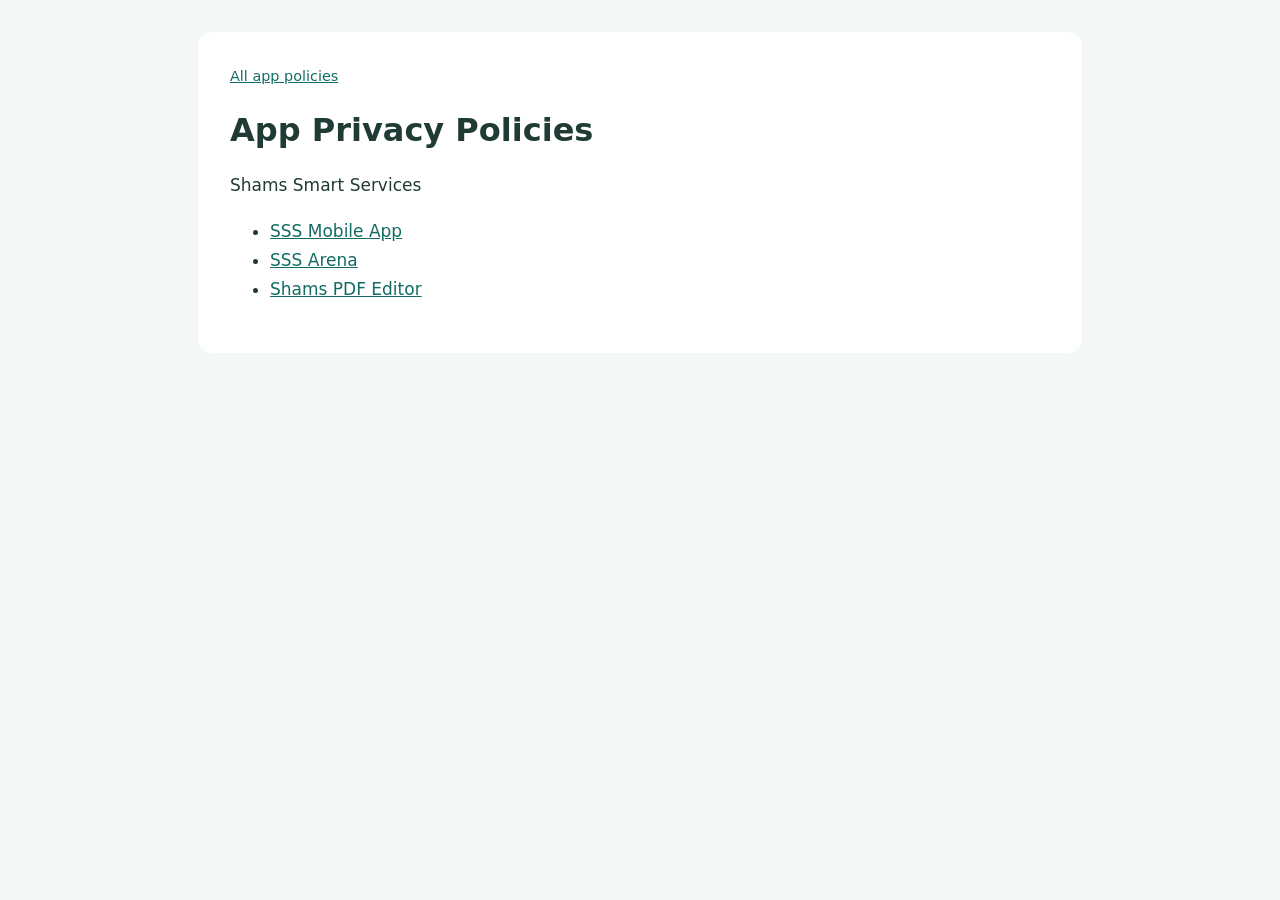
==== index.html @ ca3dd22c "Add files via upload" ====
<!doctype html><html lang="en"><head><meta charset="utf-8"><meta name="viewport" content="width=device-width,initial-scale=1"><title>Shams Smart Services — App Privacy Policies</title><link rel="stylesheet" href="style.css"></head><body><main><nav><a href="index.html">All app policies</a></nav><h1>App Privacy Policies</h1><p>Shams Smart Services</p><ul><li><a href="sss-mobile-app.html">SSS Mobile App</a></li><li><a href="sss-arena.html">SSS Arena</a></li><li><a href="shams-pdf-editor.html">Shams PDF Editor</a></li></ul></main></body></html>
---- style.css ----
body{margin:0;background:#f3f7f6;color:#203b35;font:17px/1.7 system-ui,sans-serif}main{max-width:820px;margin:32px auto;padding:32px;background:#fff;border-radius:14px}h1{font-size:2rem;line-height:1.25}h2{font-size:1.35rem;margin-top:30px}h3{font-size:1.1rem}a{color:#126b64;overflow-wrap:anywhere}nav{font-size:.9rem}footer{margin-top:32px;border-top:1px solid #ddd;padding-top:15px;color:#52645f}@media(max-width:600px){main{margin:0;padding:20px;border-radius:0}}
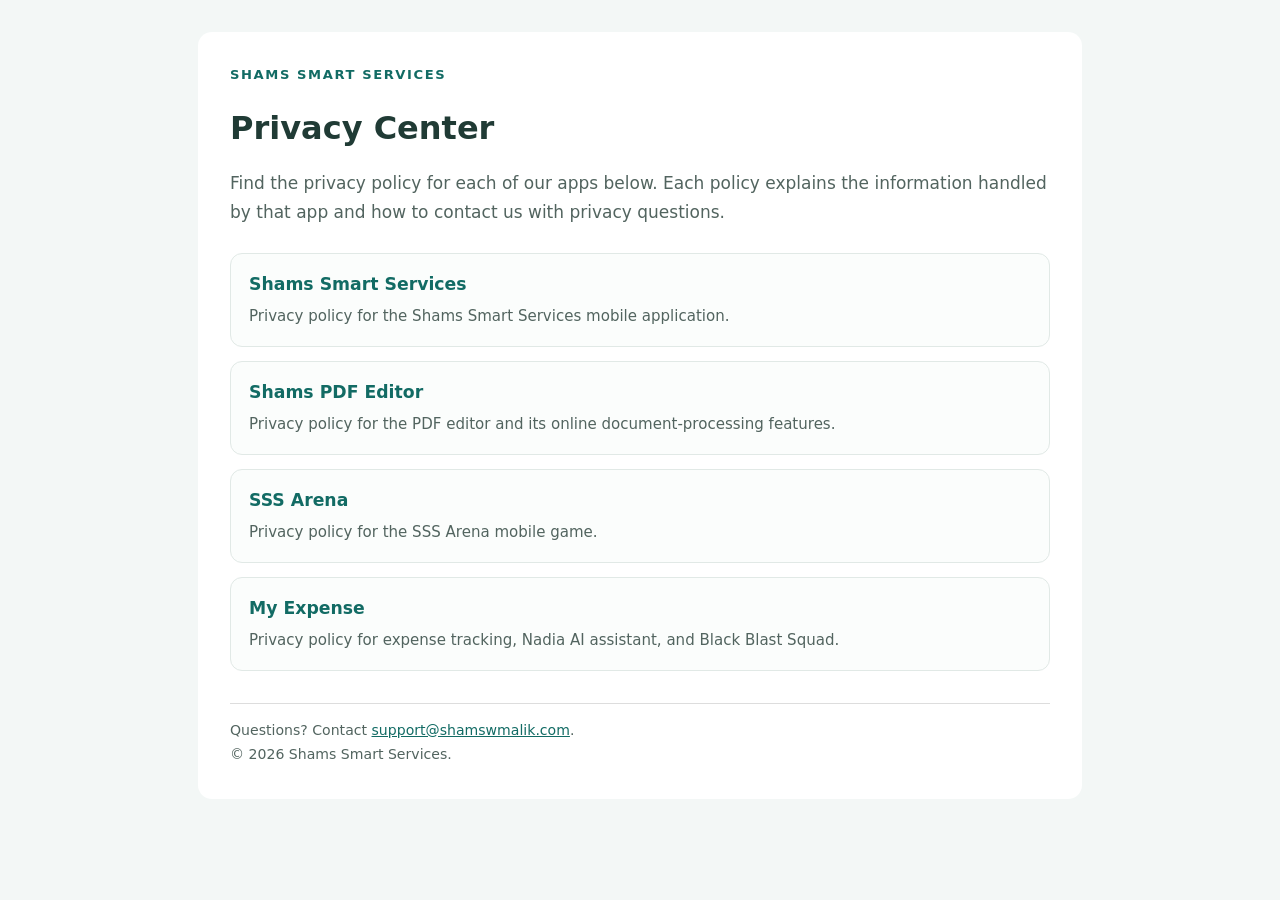
==== commit dda78a0a: "Create central Shams Apps Privacy Center" ====
--- a/index.html
+++ b/index.html
@@ -1 +1,34 @@
-<!doctype html><html lang="en"><head><meta charset="utf-8"><meta name="viewport" content="width=device-width,initial-scale=1"><title>Shams Smart Services — App Privacy Policies</title><link rel="stylesheet" href="style.css"></head><body><main><nav><a href="index.html">All app policies</a></nav><h1>App Privacy Policies</h1><p>Shams Smart Services</p><ul><li><a href="sss-mobile-app.html">SSS Mobile App</a></li><li><a href="sss-arena.html">SSS Arena</a></li><li><a href="shams-pdf-editor.html">Shams PDF Editor</a></li></ul></main></body></html>+<!doctype html>
+<html lang="en">
+<head>
+  <meta charset="utf-8">
+  <meta name="viewport" content="width=device-width, initial-scale=1">
+  <meta name="description" content="Official privacy policies for apps by Shams Smart Services.">
+  <title>Shams Smart Services — Privacy Center</title>
+  <link rel="stylesheet" href="style.css">
+  <style>
+    .intro{color:#52645f;margin-bottom:26px}
+    .apps{list-style:none;padding:0;margin:0;display:grid;gap:14px}
+    .apps li{border:1px solid #e1e9e6;border-radius:12px;padding:16px 18px;background:#fbfdfc}
+    .apps a{font-weight:700;text-decoration:none;font-size:1.08rem}
+    .apps a:hover{text-decoration:underline}
+    .apps p{margin:5px 0 0;color:#52645f;font-size:.94rem}
+    .brand{font-size:.82rem;letter-spacing:.12em;text-transform:uppercase;color:#126b64;font-weight:700}
+    footer{font-size:.88rem}
+  </style>
+</head>
+<body>
+  <main>
+    <div class="brand">Shams Smart Services</div>
+    <h1>Privacy Center</h1>
+    <p class="intro">Find the privacy policy for each of our apps below. Each policy explains the information handled by that app and how to contact us with privacy questions.</p>
+    <ul class="apps">
+      <li><a href="sss-mobile-app.html">Shams Smart Services</a><p>Privacy policy for the Shams Smart Services mobile application.</p></li>
+      <li><a href="shams-pdf-editor.html">Shams PDF Editor</a><p>Privacy policy for the PDF editor and its online document-processing features.</p></li>
+      <li><a href="sss-arena.html">SSS Arena</a><p>Privacy policy for the SSS Arena mobile game.</p></li>
+      <li><a href="my-expense.html">My Expense</a><p>Privacy policy for expense tracking, Nadia AI assistant, and Black Blast Squad.</p></li>
+    </ul>
+    <footer>Questions? Contact <a href="mailto:support@shamswmalik.com">support@shamswmalik.com</a>.<br>© 2026 Shams Smart Services.</footer>
+  </main>
+</body>
+</html>
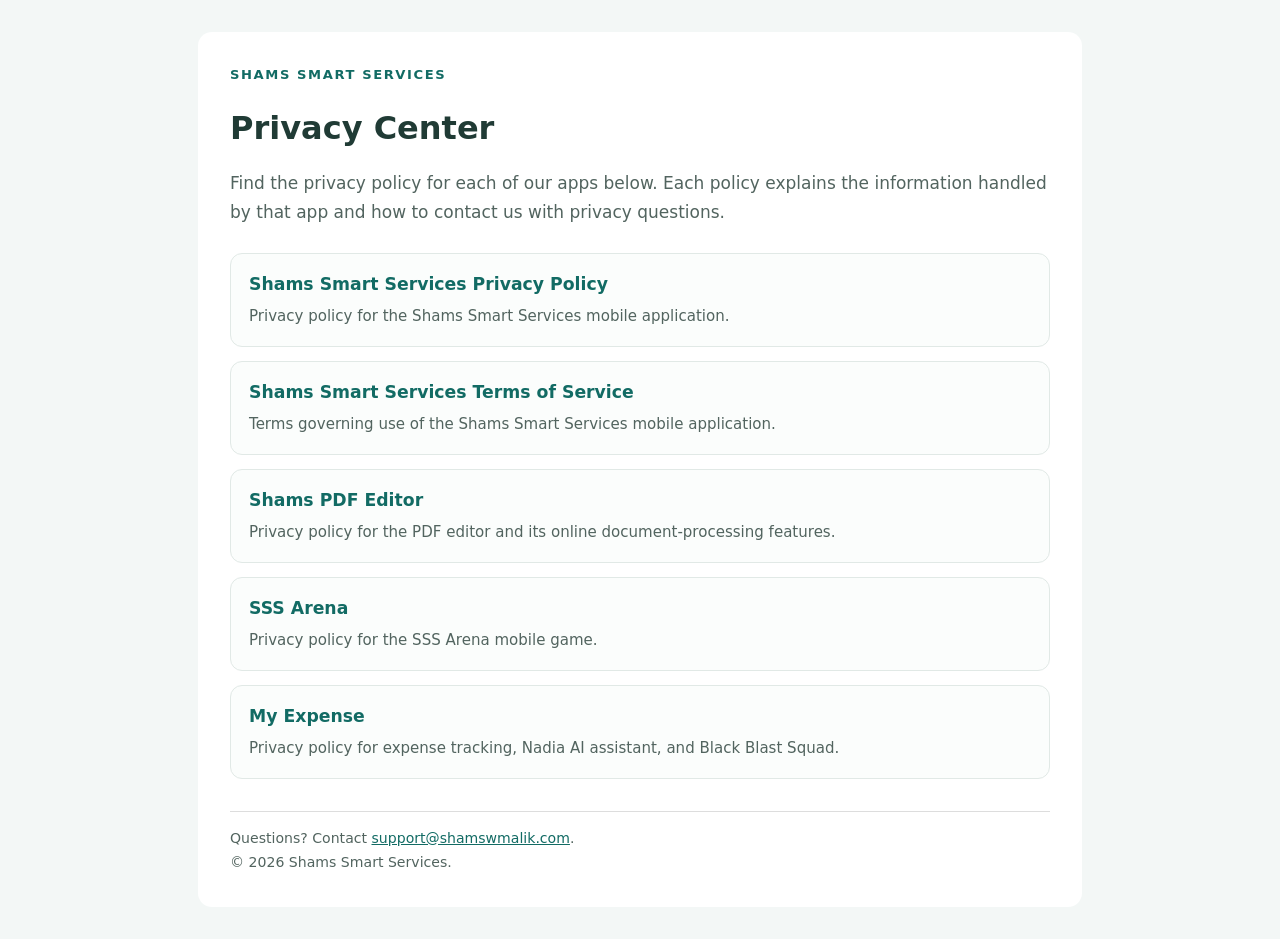
==== commit b4f438ee: "Add SSS Mobile App Terms link to policy index" ====
--- a/index.html
+++ b/index.html
@@ -23,7 +23,8 @@
     <h1>Privacy Center</h1>
     <p class="intro">Find the privacy policy for each of our apps below. Each policy explains the information handled by that app and how to contact us with privacy questions.</p>
     <ul class="apps">
-      <li><a href="sss-mobile-app.html">Shams Smart Services</a><p>Privacy policy for the Shams Smart Services mobile application.</p></li>
+      <li><a href="sss-mobile-app.html">Shams Smart Services Privacy Policy</a><p>Privacy policy for the Shams Smart Services mobile application.</p></li>
+      <li><a href="sss-mobile-app-terms.html">Shams Smart Services Terms of Service</a><p>Terms governing use of the Shams Smart Services mobile application.</p></li>
       <li><a href="shams-pdf-editor.html">Shams PDF Editor</a><p>Privacy policy for the PDF editor and its online document-processing features.</p></li>
       <li><a href="sss-arena.html">SSS Arena</a><p>Privacy policy for the SSS Arena mobile game.</p></li>
       <li><a href="my-expense.html">My Expense</a><p>Privacy policy for expense tracking, Nadia AI assistant, and Black Blast Squad.</p></li>
